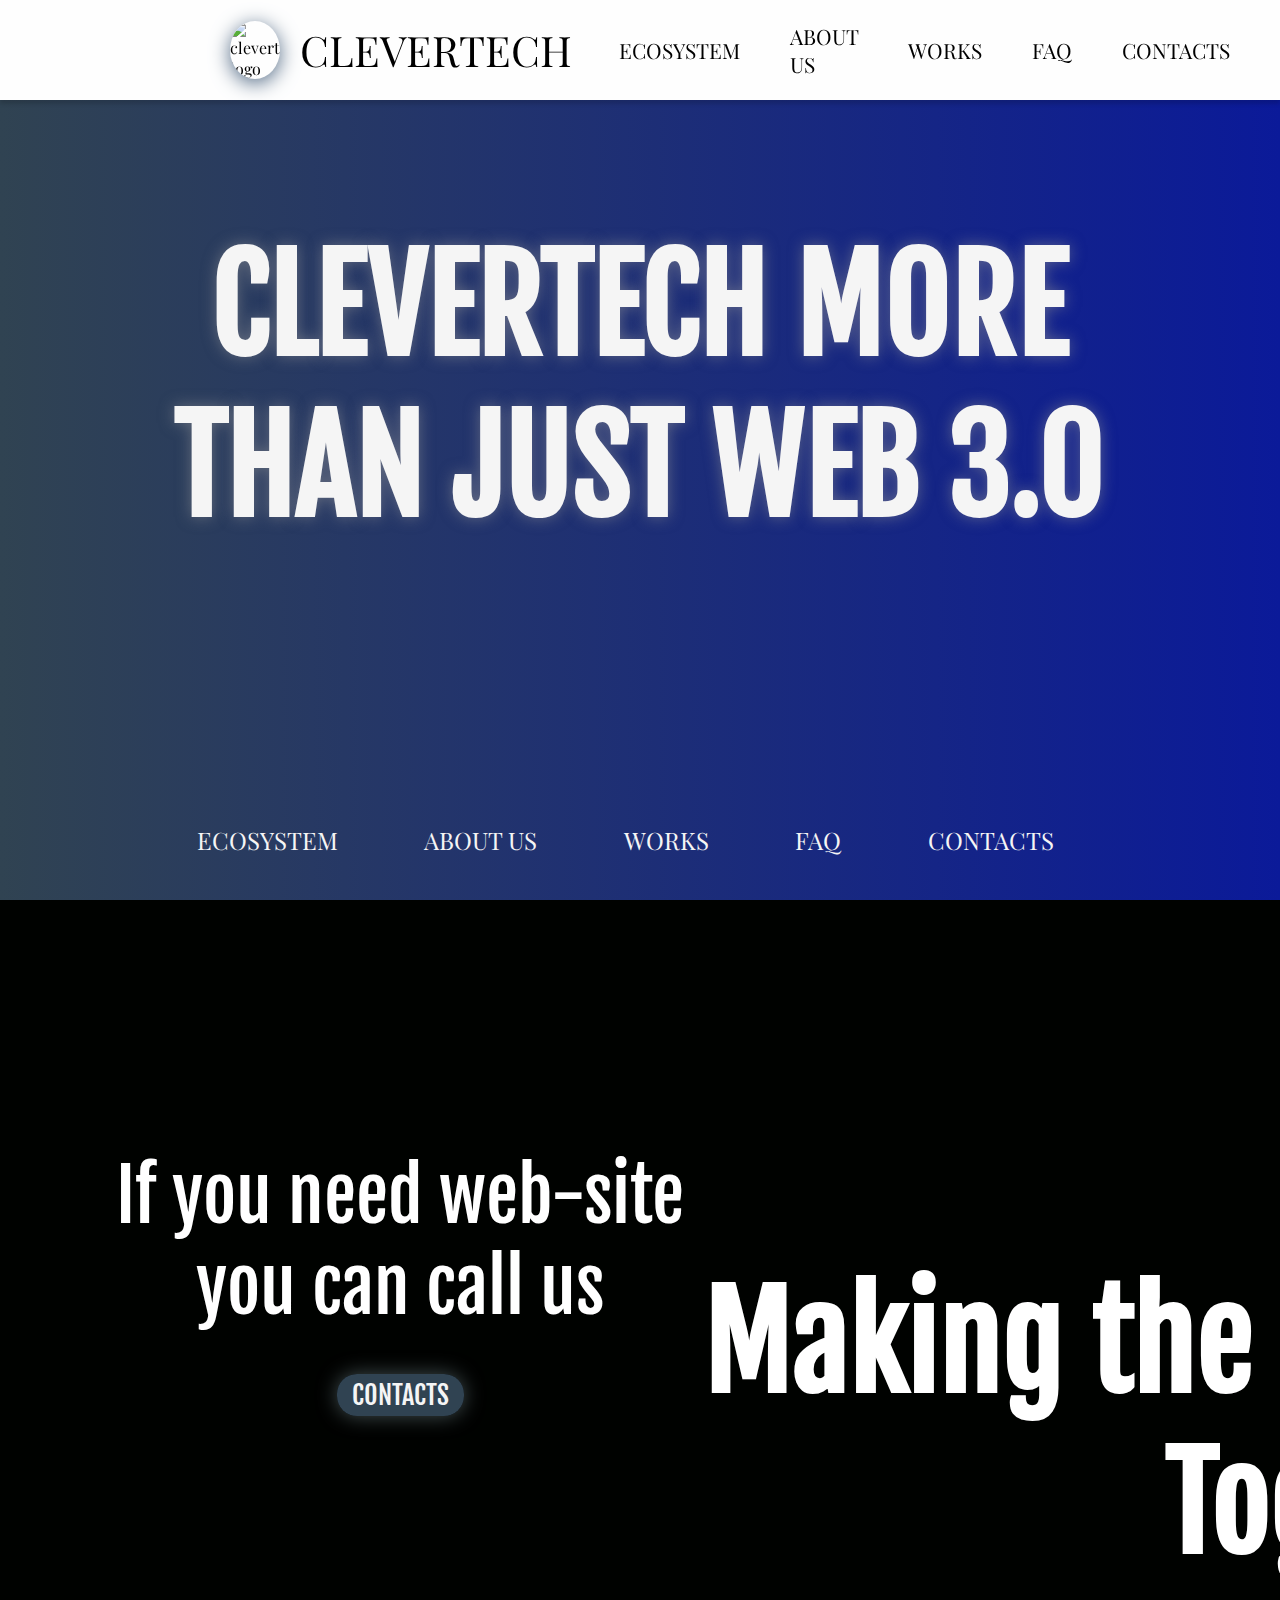
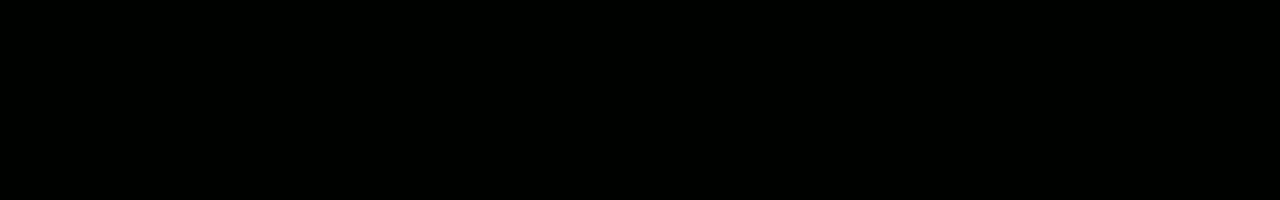
==== index.html @ e0c67b6b "Update index.html" ====
<!DOCTYPE html>
<html lang="en">
<head>
    <meta charset="UTF-8">
    <meta http-equiv="X-UA-Compatible" content="IE=edge">
    <meta name="viewport" content="width=device-width, initial-scale=1.0">
    <link rel="stylesheet" href="styles/styles.css">
    <link rel="stylesheet" href="styles/default-styles.css">
    <link rel="stylesheet" href="pagePilling/style/jquery.pagepiling.css">
    <link rel="preconnect" href="https://fonts.googleapis.com">
    <link rel="preconnect" href="https://fonts.gstatic.com" crossorigin>
    <link href="https://fonts.googleapis.com/css2?family=Playfair+Display&display=swap" rel="stylesheet">

    <link rel="preconnect" href="https://fonts.googleapis.com">
    <link rel="preconnect" href="https://fonts.gstatic.com" crossorigin>
    <link href="https://fonts.googleapis.com/css2?family=Fjalla+One&display=swap" rel="stylesheet">

    <!-- Favicon -->
    <link rel="apple-touch-icon" sizes="57x57" href="logo/favicon/apple-icon-57x57.png">
    <link rel="apple-touch-icon" sizes="60x60" href="logo/favicon/apple-icon-60x60.png">
    <link rel="apple-touch-icon" sizes="72x72" href="logo/favicon/apple-icon-72x72.png">
    <link rel="apple-touch-icon" sizes="76x76" href="logo/favicon/apple-icon-76x76.png">
    <link rel="apple-touch-icon" sizes="114x114" href="logo/favicon/apple-icon-114x114.png">
    <link rel="apple-touch-icon" sizes="120x120" href="logo/favicon/apple-icon-120x120.png">
    <link rel="apple-touch-icon" sizes="144x144" href="logo/favicon/apple-icon-144x144.png">
    <link rel="apple-touch-icon" sizes="152x152" href="logo/favicon/apple-icon-152x152.png">
    <link rel="apple-touch-icon" sizes="180x180" href="logo/favicon/apple-icon-180x180.png">
    <link rel="icon" type="image/png" sizes="192x192" href="logo/favicon/android-icon-192x192.png">
    <link rel="icon" type="image/png" sizes="32x32" href="logo/favicon/favicon-32x32.png">
    <link rel="icon" type="image/png" sizes="96x96" href="logo/favicon/favicon-96x96.png">
    <link rel="icon" type="image/png" sizes="16x16" href="logo/favicon/favicon-16x16.png">
    <link rel="manifest" href="logo/favicon/manifest.json">
    <meta name="msapplication-TileColor" content="#ffffff">
    <meta name="msapplication-TileImage" content="logo/favicon/ms-icon-144x144.png">
    <meta name="theme-color" content="#ffffff">
    <title>CleverTech</title>
</head>
<body>
    <!-- Header -->
    <header>
        <div class="header_content_1">
            <a class="header_logo_link" href="#">
                <img src="logo/CleverTech-Logotip.png" alt="clevertech logo" class="clevertech_logo" width="50px">
                <p class="logo_name">clevertech</p>
            </a>
        </div>
        <div class="header_content_2">
            <nav>
                <a class="header_links" href="#">ecosystem</a>
                <a class="header_links" href="aboutUs/index.html">about us</a>
                <a class="header_links" href="works/index.html">works</a>
                <a class="header_links" href="faq/index.html">faq</a>
                <a class="header_links" href="contacts/index.html">contacts</a>
            </nav>
        </div>
    </header>

    <!-- Main-Content -->

    <div id="pagepiling">
        <div class="section sec1">
            <div class="main_text_block">
                <h1 class="header_text">CLEVERTECH MORE THAN JUST WEB 3.0</h1>
            </div>
        </div>
        <div class="section sec2">
            <section >
                <div class="container">
                    <div class="container_block_first">
                        <p class="container_paragraph">If you need web-site you can call us</p>
                        <a class="container_contact_link" href="contacts/index.html">Contacts</a>
                    </div>
                    <div></div>
                    <div></div>
                    <div class="container_block_fourth">
                        <h3 class="container_header">Making the Future Together</h3>
                    </div>
                </div>
                <div class="star star1"></div>
                <div class="star star2"></div>
                <div class="star star3"></div>
                <div class="star star4"></div>
                <div class="star star5"></div>
                <div class="star star6"></div>
                <div class="star star7"></div>
                <div class="star star8"></div>
            </section>
        </div>
    </div>

    <!-- Footer -->
    <footer>
        <a class="footer_links" href="#">ecosystem</a>
        <a class="footer_links" href="aboutUs/index.html">about us</a>
        <a class="footer_links" href="works/index.html">works</a>
        <a class="footer_links" href="faq/index.html">faq</a>
        <a class="footer_links" href="contacts/index.html">contacts</a>
    </footer>

    
    <script src="https://code.jquery.com/jquery-3.6.0.js"integrity="sha256-H+K7U5CnXl1h5ywQfKtSj8PCmoN9aaq30gDh27Xc0jk=" crossorigin="anonymous"></script>
    <script src="pagePilling/scripts/jquery.pagepiling.js"></script>
    <script type="text/javascript" src="scripts/script.js"></script>
</body>
</html>
---- styles/styles.css ----
:root{
    --white-bg: #fefefe;
    --black-text-header: #000;
    --black-text-header-hover: #303030;
    --white-text: #F5F5F5;
}

/*Main content*/
.main_text_block{
    height: 450px;
    width: 1100px;
    margin: auto;
    text-align: center;
}
.header_text{
    font-size: 128px;
    color: var(--white-text);
    /*text-shadow: 0px 0px 15px rgba(77, 77, 77, 0.8); version-1*/
    text-shadow: 0px 0px 15px rgb(149 149 149 / 55%); /* version-2 */
}
#pp-nav li .active span, .pp-slidesNav .active span{
    background: #fff!important;
}
.sec2{
    background-image: url(../images/starry-sky-ct.jpg);
}
/*Section 2 stars */
section{
    position: relative;
    width: 100%;
    height: 100vh;
    overflow: hidden;
    background:#000200;
    display: flex;
    justify-content: center;
    align-items: center;
}
section h2{
    color: transparent;
    font-weight: 900;
    font-size: 10em;
    -webkit-text-stroke: 2px #fff;
    text-transform: uppercase;
    text-align: center;
}
.container{
    height: 100%;
    width: 100%;
    display: grid;
    grid-template-columns: 1fr 1fr;
    grid-template-rows: 1fr 1fr;
    color: #fff;
    justify-items: center;
    align-items: center;
}
.container_block_first{
    text-align: center;
    width: 600px;
    margin-left: 100px;
    margin-top: 250px;
    font-size: 72px;
}
.container_paragraph{
    padding: 0;
    margin: 0;
}
.container_contact_link{
    color: var(--white-text);
    text-decoration: none;
    text-transform: uppercase;
    font-size: 26px;
    background: #304352;
    border-radius: 20px;
    padding: 5px 15px;
    box-shadow: 0 0 20px #434f51;
    transition: .5s all;
    border: 0px solid var(--white-text) ;    
}
.container_contact_link:hover{
    background: #1F2D38;
    box-shadow: 0 0 30px #406684;
    color: #fefefe;
    border: 1px solid var(--white-text);
}
.container_block_fourth{text-align: center;}
.container_header{
    font-size: 128px;
    width: 900px;
    text-align: right;
    margin-top: -350px;
    margin-right: 100px;
}

section .star{
    position: absolute;
    top: 0;
    left: 0;
    width: 100%;
    height: 100%;
    pointer-events: none;
    animation: animate 8s ease-in-out infinite,
               backgroundmove 16s linear infinite;
}
section .star .star1{
    animation-delay: 0s;
    background: url(../images/stars/star1.png);
}
section .star.star2{
    animation-delay: -1s;
    background: url(../images/stars/star2.png);
}
section .star.star3{
    animation-delay: -2s;
    background: url(../images/stars/star3.png);
}
section .star.star4{
    animation-delay: -3s;
    background: url(../images/stars/star4.png);
}
section .star.star5{
    animation-delay: -4s;
    background: url(../images/stars/star5.png);
}
section .star.star6{
    animation-delay: -5s;
    background: url(../images/stars/star6.png);
}
section .star.star7{
    animation-delay: -6s;
    background: url(../images/stars/star7.png);
}
section .star.star8{
    animation-delay: -7s;
    background: url(../images/stars/star8.png);
}

@keyframes animate{
    0%,20%,40%,60%,80%,100%{
        opacity: 0;
    }

    10%,30%,50%,70%,90%{
        opacity: 1;
    }
}
@keyframes backgroundmove{
    0%{
        transform: scale(1);
    }
    100%{
        transform: scale(2);
    }
}
---- styles/default-styles.css ----
html{
    scroll-behavior: smooth;
}
h1,h2,h3,h4,h5,h6{
    margin: 0;
    padding: 0;
}
body{
    margin: 0;
    padding: 0;
    font-family: 'Fjalla One', sans-serif;
}
:root{
    --white-bg: #fefefe;
    --black-text-header: #000;
    --black-text-header-hover: #303030;
    --white-text: #F5F5F5;
}
::selection{
    background: #526A85;
    color: var(--white-text);
}

/*Header*/
header{
    top: 0;
    position: fixed;
    width: 100%;
    height: 100px;
    background-color: var(--white-bg);
    box-shadow: 0 4px 4px #00000025;
    display: grid;
    grid-template-columns: 1fr 1fr;
    font-family: 'Playfair Display', serif;
    z-index: 1000;
    align-items: center;
}
.clevertech_logo{
    box-shadow:0 4px 20px #526A85;
    border-radius: 50%;
    transition: .5s all;
}
.clevertech_logo:hover{
    box-shadow:0 4px 40px #4655A2;
}
.header_logo_link{
    height: 53px;
    display: flex;
    align-items: center;
    margin-left: 230px;
    text-decoration: none;
    color: var(--black-text-header);
    transition: .5s all;
    width: 35.4%;
}
.header_logo_link:hover{
    color: var(--black-text-header-hover);
}
.logo_name{
    margin-left: 20px;
    font-size: 42px;
    text-transform: uppercase;
}
nav{
    display: flex;
    align-items: center;
    height: 100px;
    font-size: 21px;
}
.header_links{
    color: var(--black-text-header);
    text-decoration: none;
    margin-right: 50px;
    text-transform: uppercase;
    position: relative;
    transition: .1s linear;
}
.header_links:hover{
    color: var(--black-text-header-hover);
}
.header_links::after{
    content: "";
    display: block;
    width: 100%;
    height: 3px;
    opacity: 0;
    background: var(--black-text-header-hover);
    position: absolute;
    border-radius: 20px;
    top: 100%;
    left: 0;
    z-index: 1;
    transition: opacity .1s linear;
}
.header_links:hover::after{
    opacity: 1;
}

/*Main page*/
.sec1{ 
    background: linear-gradient(90deg, #304352, #0B1A99, #4286F4);
    background-size: 200% 200%;
    animation: animatedBG 20s linear infinite;
    display: flex;
    height: 100vh;
    width: 100%;
}
/*.main_text_block{
    height: 450px;
    width: 1100px;
    margin: auto;
    text-align: center;
}*/
/*.header_text{
    font-size: 128px;
    color: var(--white-text);
    text-shadow: 0px 0px 15px rgba(77, 77, 77, 0.8); version-1
    text-shadow: 0px 0px 15px rgb(149 149 149 / 55%); version-2 
}
*/

/*Something animations*/

@keyframes animatedBG {
    0%{
        background-position: 0 50%;
    }
    50%{
        background-position: 100% 50%;
    }
    100%{
        background-position: 0 50%;
    }
}


/*Footer*/

footer{
    width: 1000px;
    height: 60px;
    margin: auto;
    position: absolute;
    bottom: 0;
    left: 50%;
    transform: translate(-50%, -50%);
    display: flex;
    align-items: center;
    justify-content: space-evenly;
    z-index: 100;
    font-family: 'Playfair Display', serif;
}
.footer_links{
    font-size: 24px;
    text-decoration: none;
    text-transform: uppercase;
    margin-right: 30px;
    color: var(--white-text);
}
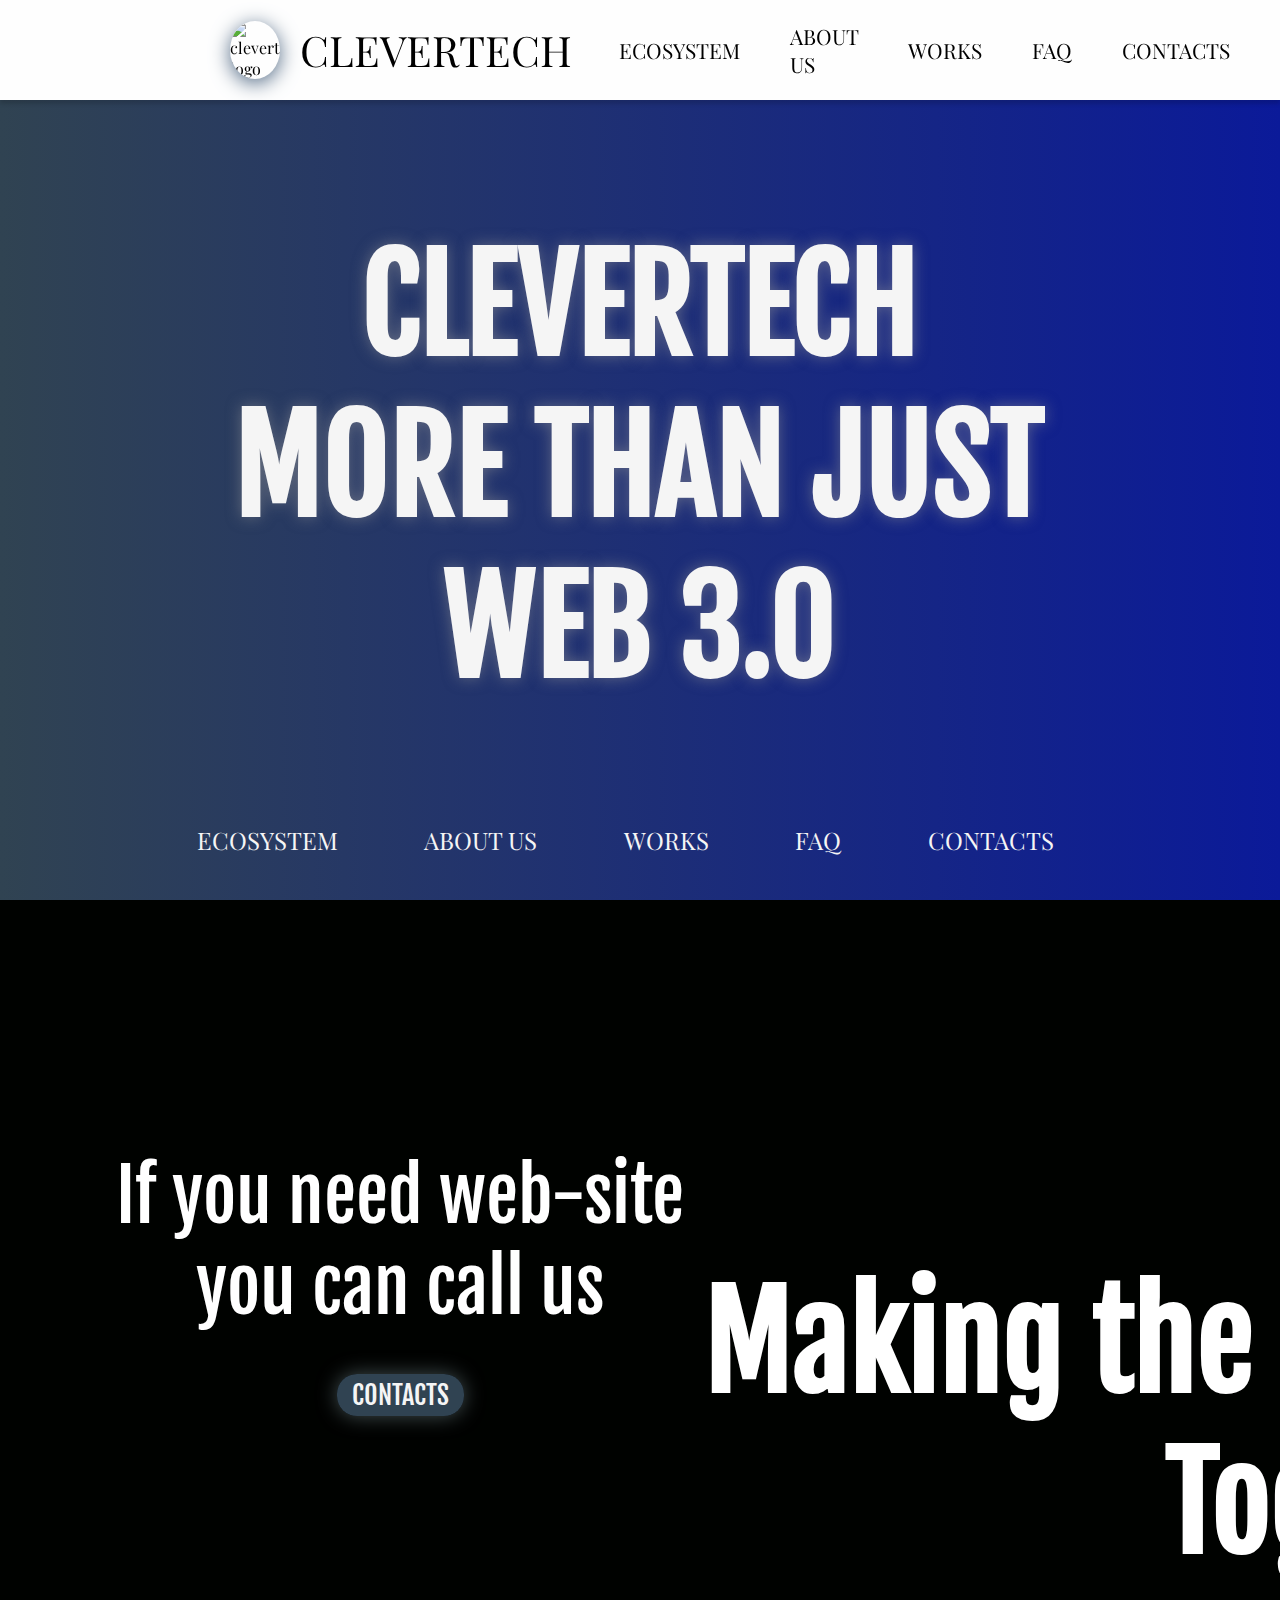
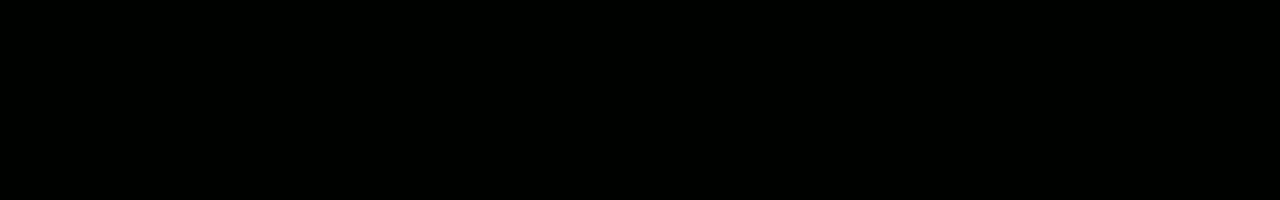
==== commit 2886d4b3: "Update index.html" ====
--- a/index.html
+++ b/index.html
@@ -6,6 +6,8 @@
     <meta name="viewport" content="width=device-width, initial-scale=1.0">
     <link rel="stylesheet" href="styles/styles.css">
     <link rel="stylesheet" href="styles/default-styles.css">
+    <link rel="stylesheet" href="styles/adaptive-default.css">
+
     <link rel="stylesheet" href="pagePilling/style/jquery.pagepiling.css">
     <link rel="preconnect" href="https://fonts.googleapis.com">
     <link rel="preconnect" href="https://fonts.gstatic.com" crossorigin>
@@ -52,6 +54,15 @@
                 <a class="header_links" href="faq/index.html">faq</a>
                 <a class="header_links" href="contacts/index.html">contacts</a>
             </nav>
+            <img class="menu hide" src="images/menu.png" alt="menu">
+            <div class="block_links hide">
+                <a class="header_links" href="#">ecosystem</a>
+                <a class="header_links" href="aboutUs/index.html">about us</a>
+                <a class="header_links" href="works/index.html">works</a>
+                <a class="header_links" href="faq/index.html">faq</a>
+                <a class="header_links" href="contacts/index.html">contacts</a>
+                <img class="image_back" src="images/x.png" alt="back">
+            </div>
         </div>
     </header>
 
--- a/styles/styles.css
+++ b/styles/styles.css
@@ -8,7 +8,7 @@
 /*Main content*/
 .main_text_block{
     height: 450px;
-    width: 1100px;
+    width: 850px;
     margin: auto;
     text-align: center;
 }
@@ -23,6 +23,9 @@
 }
 .sec2{
     background-image: url(../images/starry-sky-ct.jpg);
+}
+.hide{
+    display: none;
 }
 /*Section 2 stars */
 section{
--- a/styles/adaptive-default.css
+++ b/styles/adaptive-default.css
@@ -0,0 +1,98 @@
+/* Extra Small Devices, Phones */
+
+@media only screen and (max-width: 450px) {
+
+    header{
+        width: 100%;
+    }
+    .header_logo_link{
+        margin-left: 30px;
+    }
+    .clevertech_logo{
+        width: 35px;
+    }
+    .logo_name{
+        margin-left: 10px;
+        font-size: 26px;
+    }
+    nav{
+        display: none;
+    }
+
+    .hide{
+        display: none!important;
+    }
+
+    .menu{
+        width: 30px;
+        float: right;
+        margin-right: 50px;
+    }
+    .block_links{
+        background-color: #e1e1e1;
+        width: 100vw;
+        height: 100vh;
+        position: fixed;
+        top: 0;
+        z-index: 100;
+        text-align: center;
+        left: 0;
+        display: flex;
+        justify-content: center;
+        align-items: center;
+        flex-direction: column;
+    }
+
+
+    .header_links{
+        font-size: 54px;
+        margin-right: 0;
+    }
+    .image_back{
+        width: 30px;
+        margin-top: 20px;
+    }
+
+
+
+    
+
+    .main_text_block{
+        width: 400px;
+    }
+    .header_text{
+        font-size: 81px;
+    }
+
+    .sec2{
+        width: 420px!important;
+    }
+    .container_block_first{
+        text-align: center;
+        width: 300px;
+        margin-left: 0px;
+        margin-top: 50px;
+        font-size: 48px;
+    }
+    .container_block_fourth{
+        text-align: center;
+        grid-column: 1/3;
+        grid-row: 2;
+    }
+    .container_header{
+        font-size: 64px;
+        width: 315px;
+        text-align: right;
+        margin-top: -110px;
+        margin-right: 0;
+    }
+
+    footer{
+        width: 390px;
+    }
+
+    .footer_links{
+        font-size: 16px;
+        margin:auto;
+    }
+}
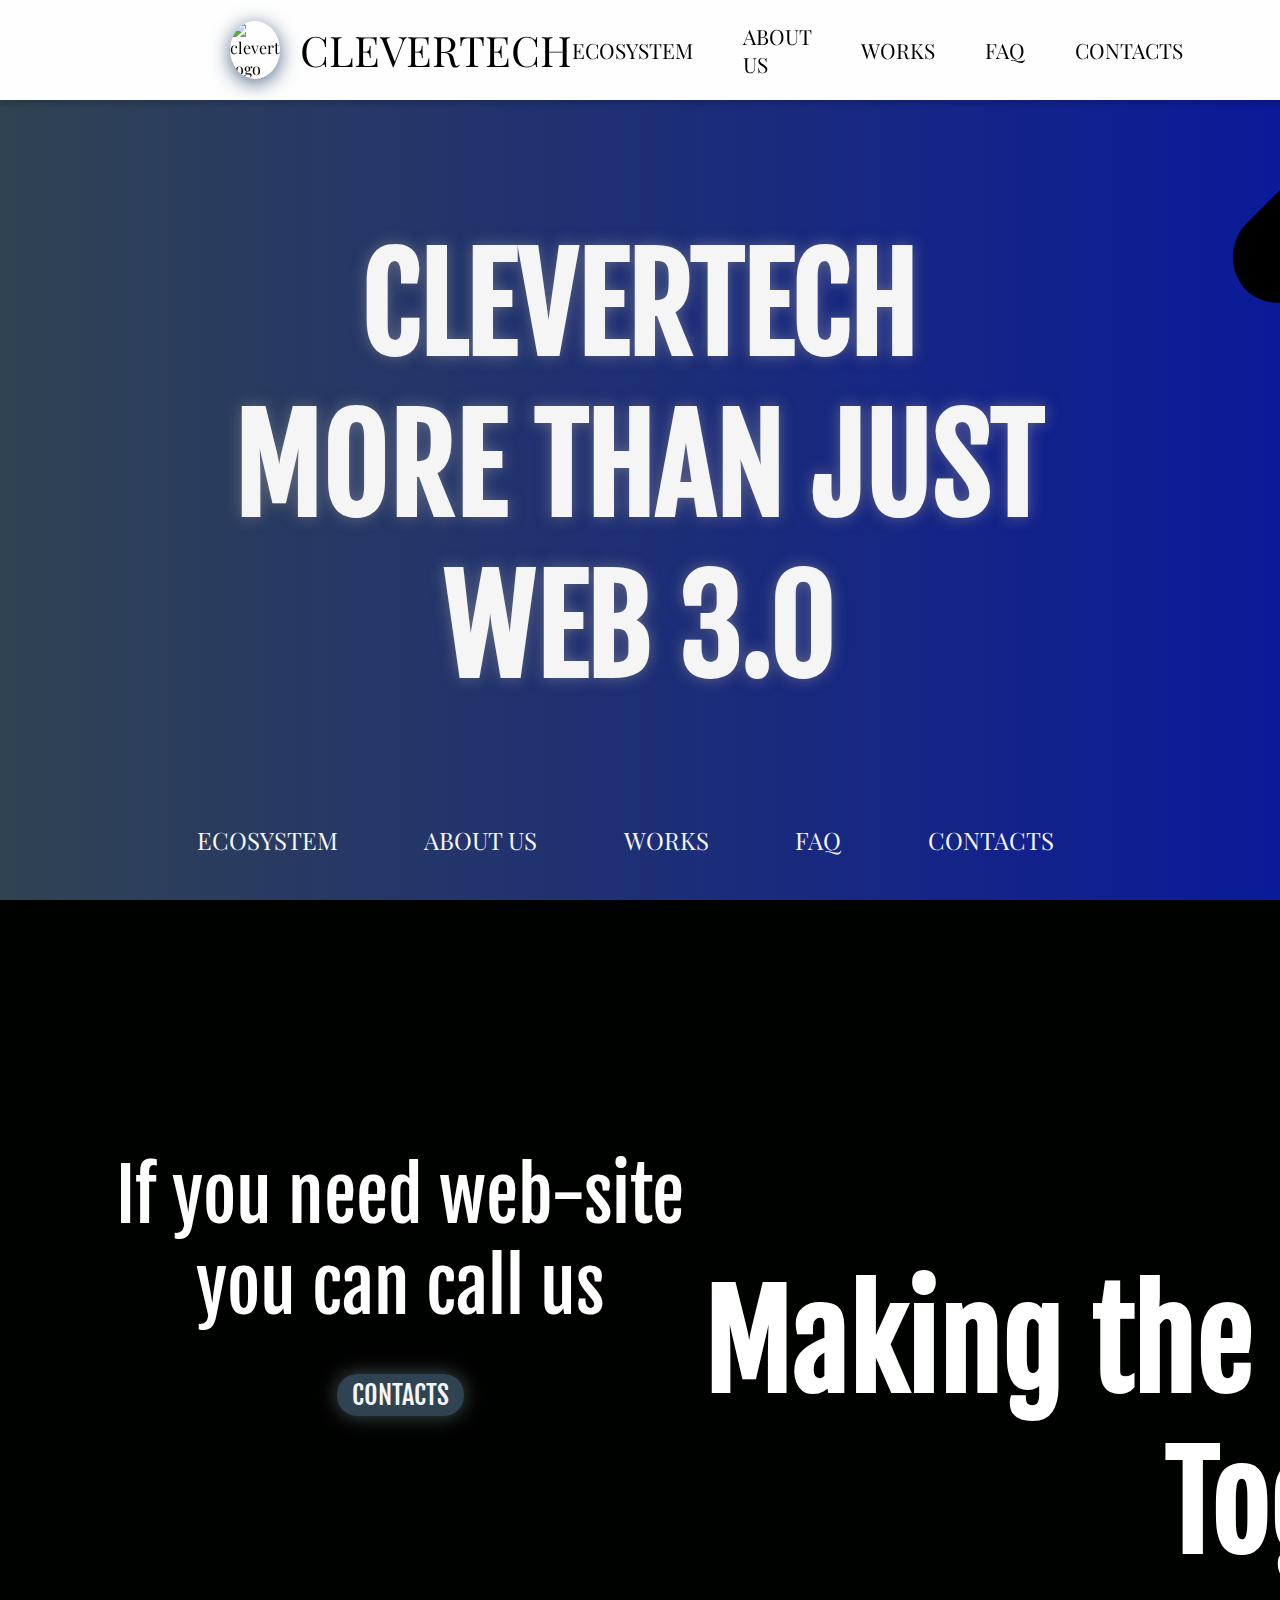
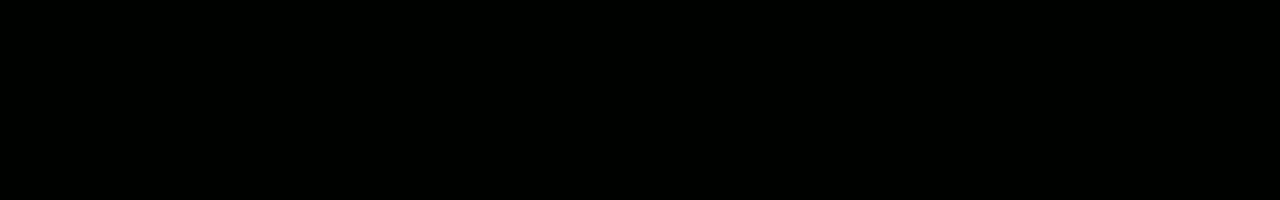
==== commit a00fec00: "Update index.html" ====
--- a/index.html
+++ b/index.html
@@ -53,16 +53,9 @@
                 <a class="header_links" href="works/index.html">works</a>
                 <a class="header_links" href="faq/index.html">faq</a>
                 <a class="header_links" href="contacts/index.html">contacts</a>
+                <img class="image_back" src="images/x.png" alt="back">
             </nav>
             <img class="menu hide" src="images/menu.png" alt="menu">
-            <div class="block_links hide">
-                <a class="header_links" href="#">ecosystem</a>
-                <a class="header_links" href="aboutUs/index.html">about us</a>
-                <a class="header_links" href="works/index.html">works</a>
-                <a class="header_links" href="faq/index.html">faq</a>
-                <a class="header_links" href="contacts/index.html">contacts</a>
-                <img class="image_back" src="images/x.png" alt="back">
-            </div>
         </div>
     </header>
 
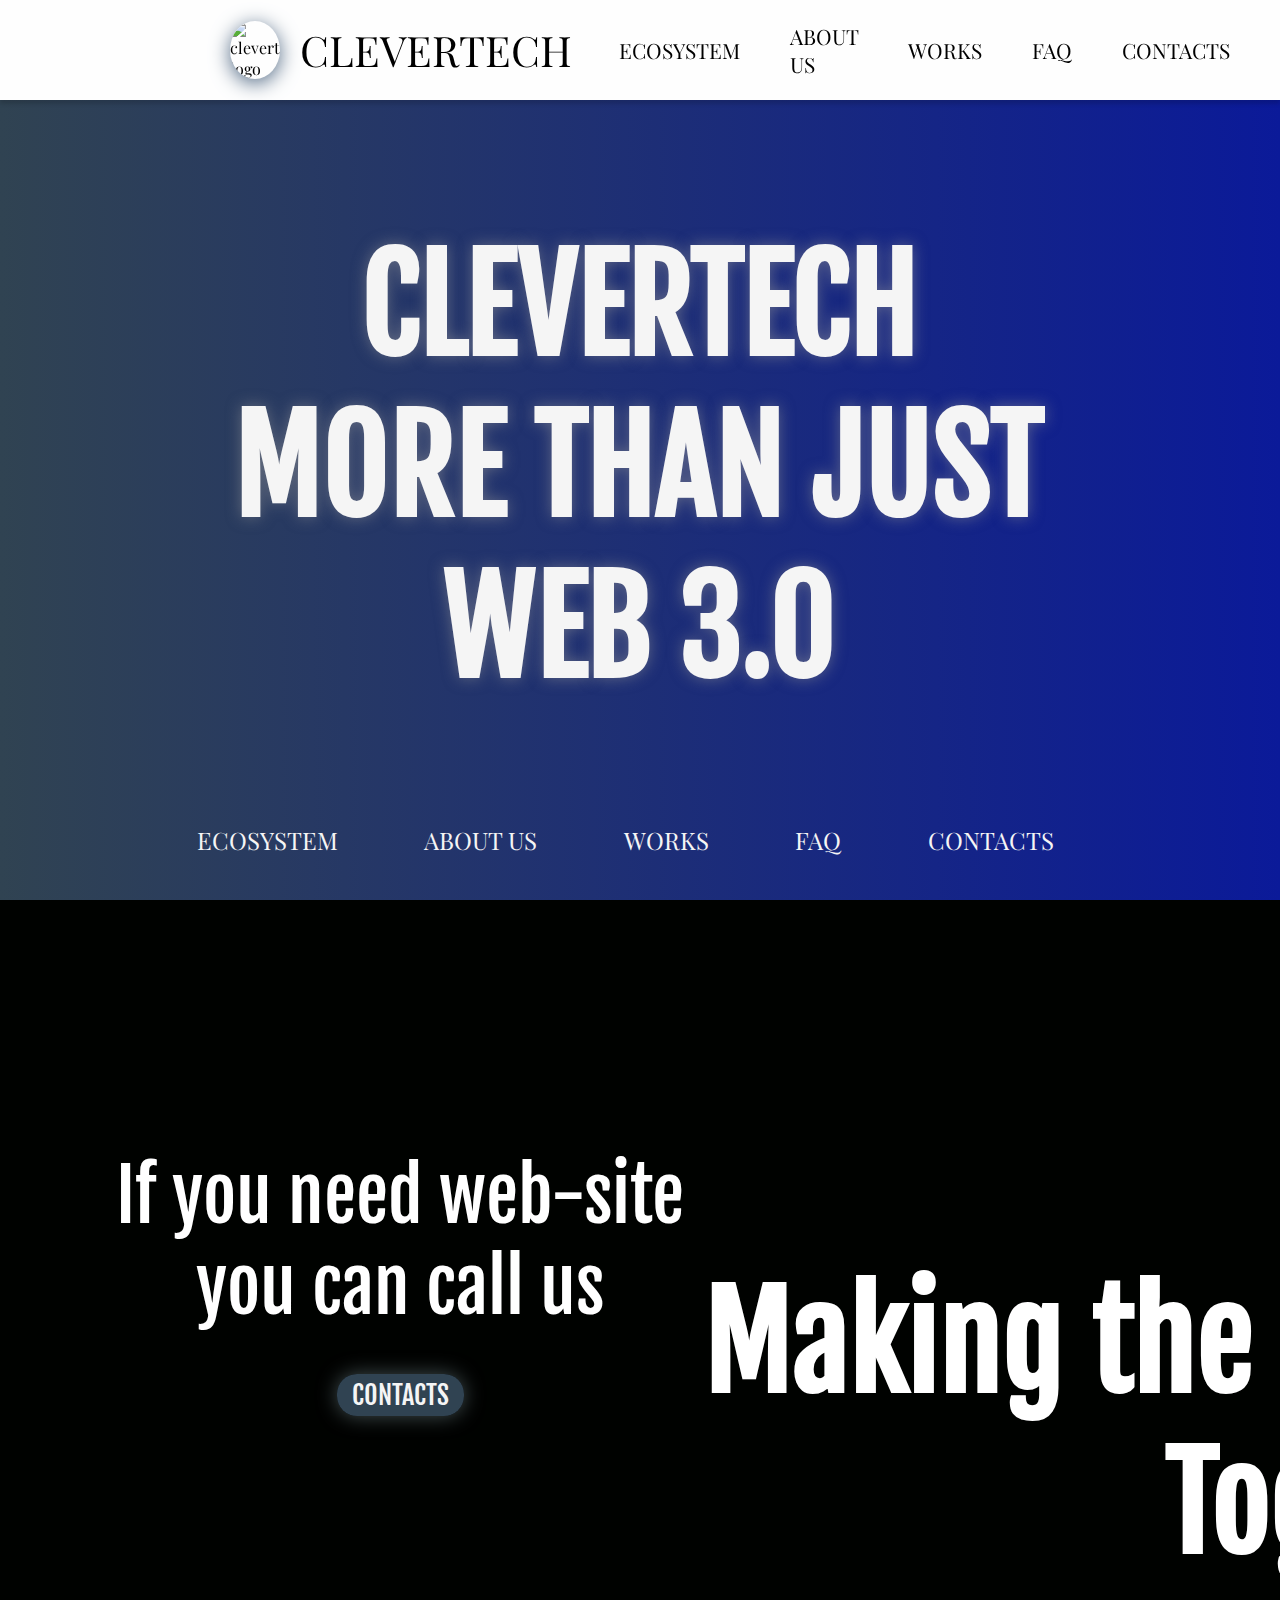
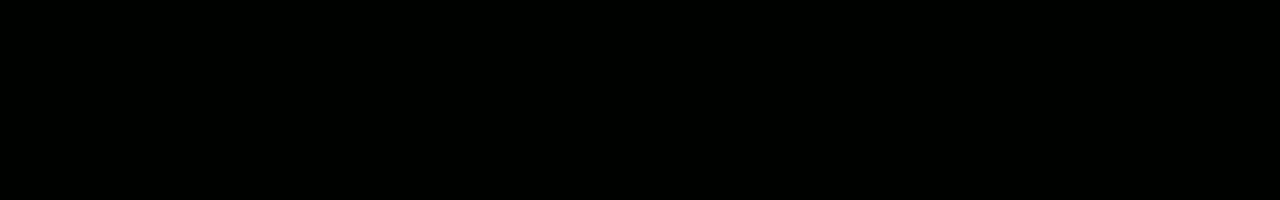
==== commit 22bc1439: "Update index.html" ====
--- a/index.html
+++ b/index.html
@@ -47,18 +47,21 @@
             </a>
         </div>
         <div class="header_content_2">
-            <nav>
+            <nav class="navig">
                 <a class="header_links" href="#">ecosystem</a>
                 <a class="header_links" href="aboutUs/index.html">about us</a>
                 <a class="header_links" href="works/index.html">works</a>
                 <a class="header_links" href="faq/index.html">faq</a>
                 <a class="header_links" href="contacts/index.html">contacts</a>
-                <img class="image_back" src="images/x.png" alt="back">
+                <img class="image_back hide" src="images/x.png" alt="back">
             </nav>
             <img class="menu hide" src="images/menu.png" alt="menu">
         </div>
     </header>
 
+    <div class="mask">
+        <div class="loader"></div>
+    </div>
     <!-- Main-Content -->
 
     <div id="pagepiling">
--- a/styles/adaptive-default.css
+++ b/styles/adaptive-default.css
@@ -1,7 +1,7 @@
 /* Extra Small Devices, Phones */
 
 @media only screen and (max-width: 450px) {
-
+    /* header */
     header{
         width: 100%;
     }
@@ -28,7 +28,7 @@
         float: right;
         margin-right: 50px;
     }
-    .block_links{
+    .navig{
         background-color: #e1e1e1;
         width: 100vw;
         height: 100vh;
@@ -72,7 +72,10 @@
         width: 300px;
         margin-left: 0px;
         margin-top: 50px;
-        font-size: 48px;
+        font-size: 38px;
+    }
+    .container_contact_link {
+        font-size: 21px;
     }
     .container_block_fourth{
         text-align: center;
@@ -80,10 +83,10 @@
         grid-row: 2;
     }
     .container_header{
-        font-size: 64px;
-        width: 315px;
+        font-size: 54px;
+        width: 340px;
         text-align: right;
-        margin-top: -110px;
+        margin-top: -135px;
         margin-right: 0;
     }
 
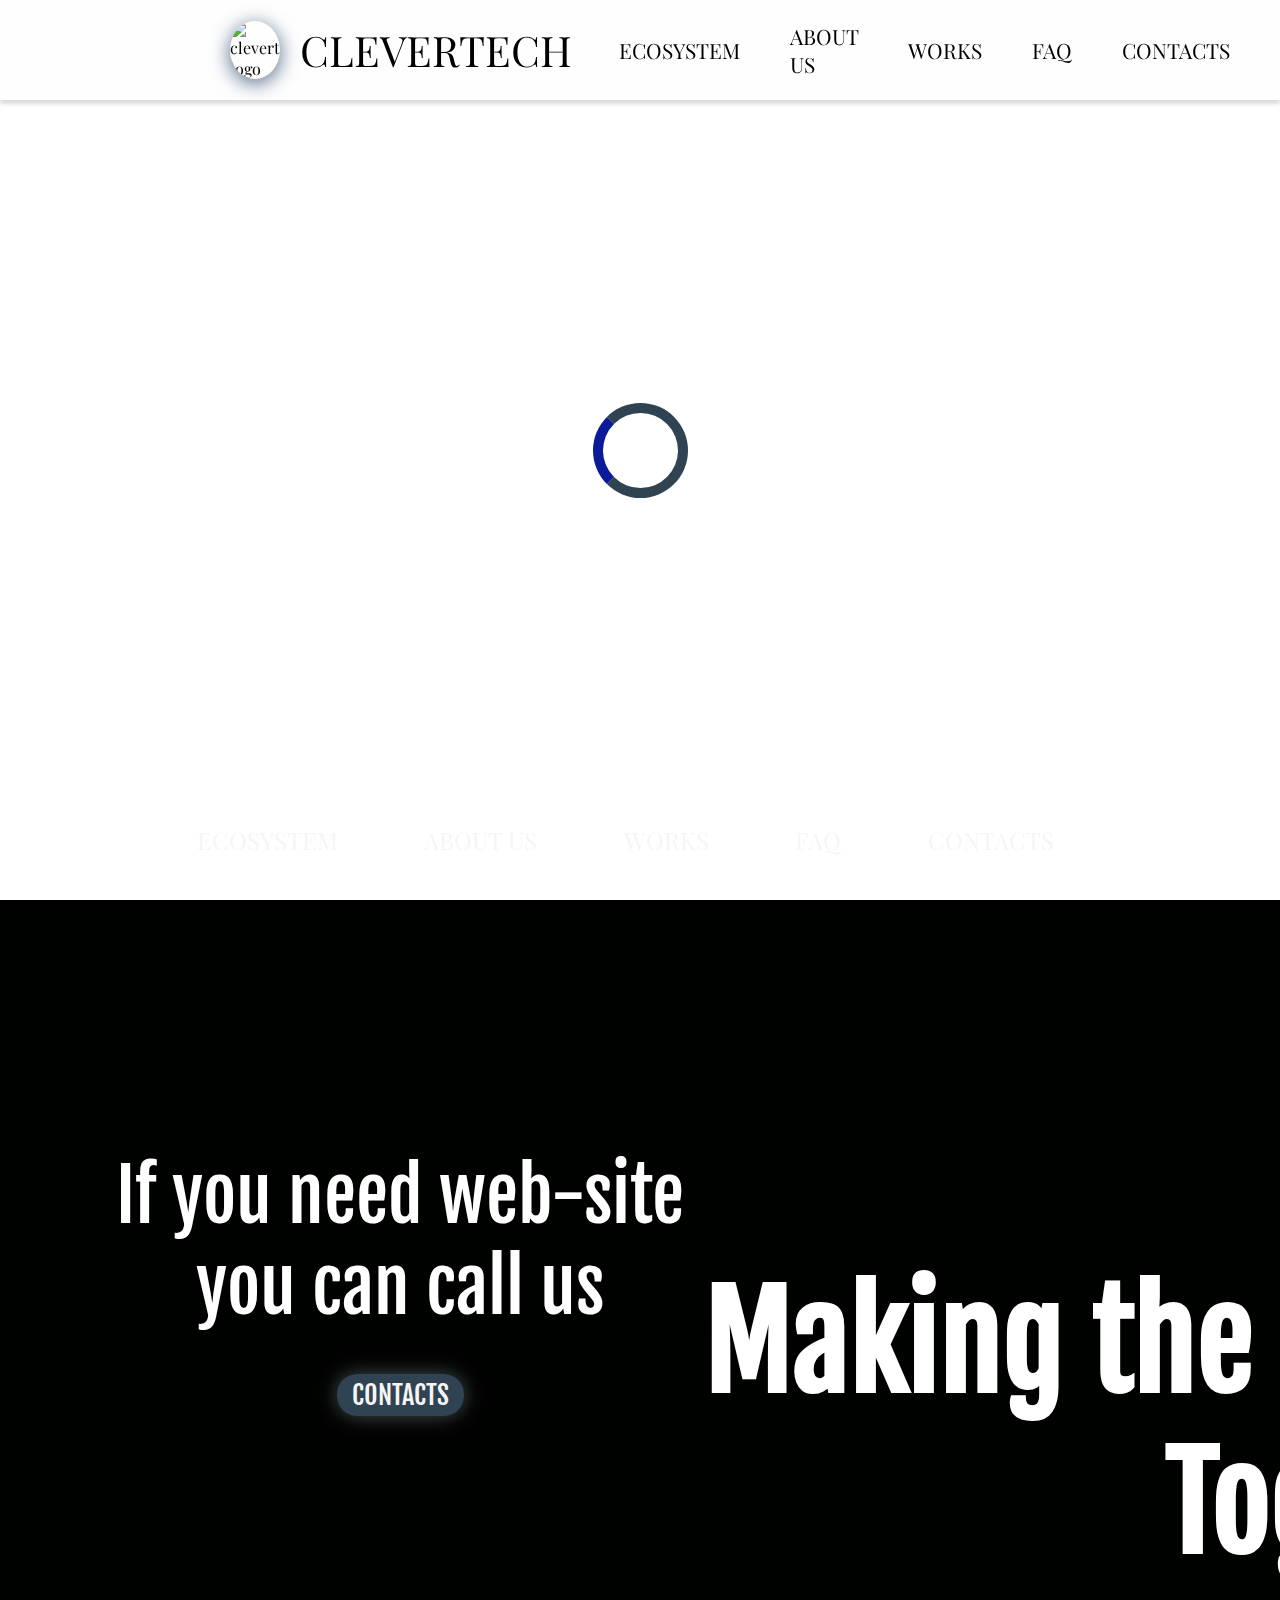
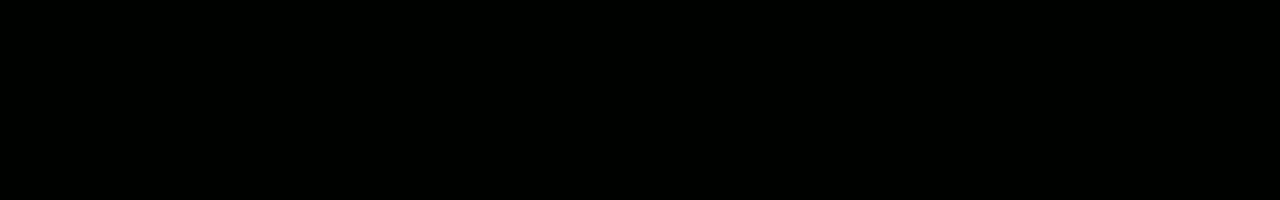
==== commit e59ec61d: "Update index.html" ====
--- a/index.html
+++ b/index.html
@@ -48,7 +48,7 @@
         </div>
         <div class="header_content_2">
             <nav class="navig">
-                <a class="header_links" href="#">ecosystem</a>
+                <a class="header_links" href="ecosystem/index.html">ecosystem</a>
                 <a class="header_links" href="aboutUs/index.html">about us</a>
                 <a class="header_links" href="works/index.html">works</a>
                 <a class="header_links" href="faq/index.html">faq</a>
@@ -97,7 +97,7 @@
 
     <!-- Footer -->
     <footer>
-        <a class="footer_links" href="#">ecosystem</a>
+        <a class="footer_links" href="ecosystem/index.html">ecosystem</a>
         <a class="footer_links" href="aboutUs/index.html">about us</a>
         <a class="footer_links" href="works/index.html">works</a>
         <a class="footer_links" href="faq/index.html">faq</a>
@@ -108,5 +108,7 @@
     <script src="https://code.jquery.com/jquery-3.6.0.js"integrity="sha256-H+K7U5CnXl1h5ywQfKtSj8PCmoN9aaq30gDh27Xc0jk=" crossorigin="anonymous"></script>
     <script src="pagePilling/scripts/jquery.pagepiling.js"></script>
     <script type="text/javascript" src="scripts/script.js"></script>
+    <script type="text/javascript" src="scripts/adaptive-js.js"></script>
+    <script type="text/javascript" src="scripts/preloader.js"></script>
 </body>
 </html>
--- a/styles/default-styles.css
+++ b/styles/default-styles.css
@@ -96,6 +96,45 @@
     opacity: 1;
 }
 
+
+/* pre-loader */
+.mask{
+	width: 100%;
+	height: 100%;
+	background-color: #fff;
+	position: fixed;
+	top: 0;
+	z-index: 100;
+	transition: 0.6s;
+	display: flex;
+	justify-content: center;
+	align-items: center;
+}
+.loader{
+	width: 75px;
+	height: 75px;
+	border: 10px solid #304352;
+	border-radius: 50%;
+	border-left-color: #0B1A99;
+	animation: loader 1.3s linear infinite;
+}
+@keyframes loader{
+	100%{
+		transform: rotate(360deg);
+	}
+}
+.hide-loader{
+	opacity: 0;
+}
+
+.container-reg{
+	display: flex;
+    height: 82vh;
+    margin: 0 auto;
+    width: 70%;
+    justify-content: center;
+}
+
 /*Main page*/
 .sec1{ 
     background: linear-gradient(90deg, #304352, #0B1A99, #4286F4);
--- a/styles/adaptive-default.css
+++ b/styles/adaptive-default.css
@@ -58,14 +58,14 @@
     
 
     .main_text_block{
-        width: 400px;
+        width: 370px;
     }
     .header_text{
-        font-size: 81px;
+        font-size: 76px;
     }
 
     .sec2{
-        width: 420px!important;
+        width: 100%!important;
     }
     .container_block_first{
         text-align: center;
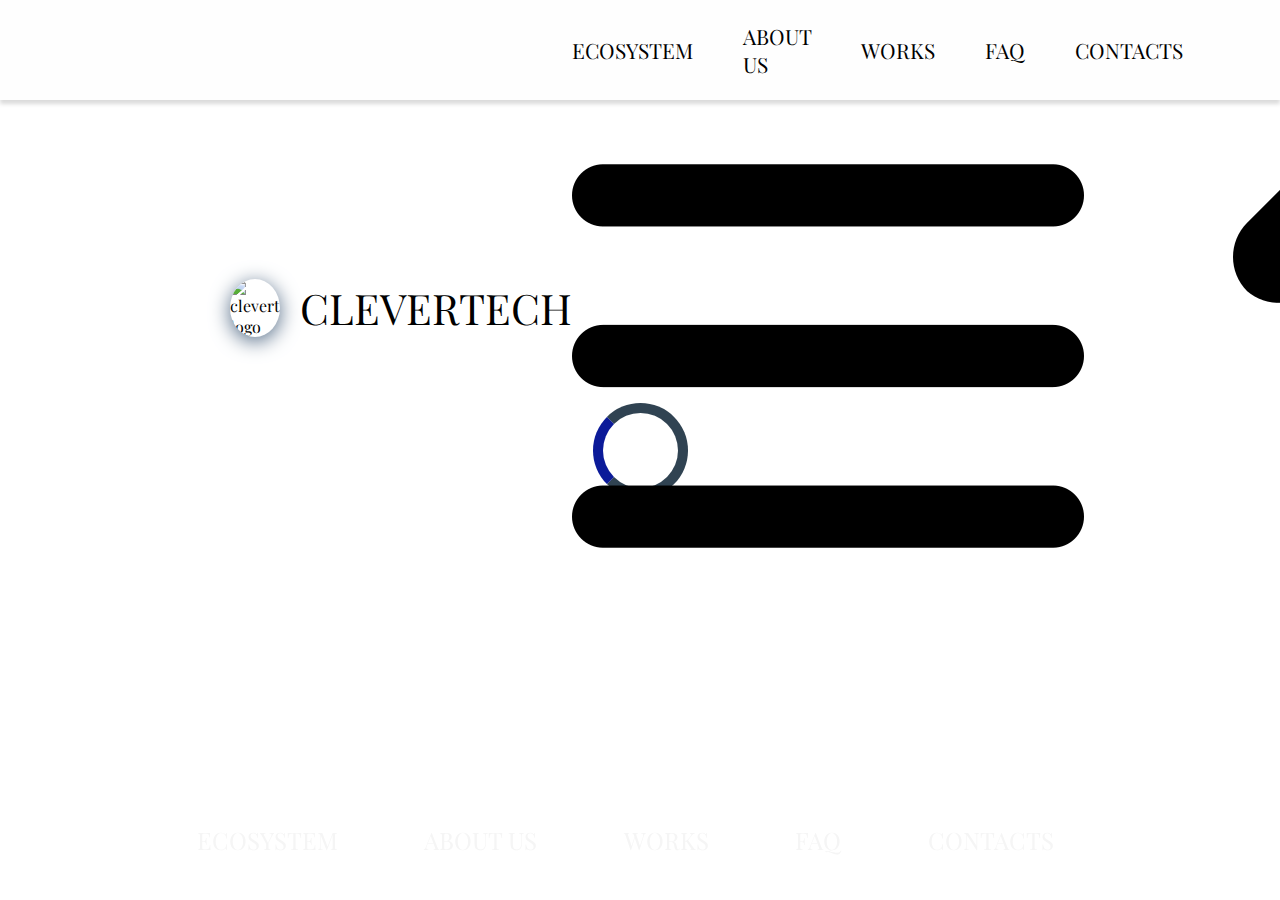
==== commit 70dcc1df: "Add files via upload" ====
--- a/index.html
+++ b/index.html
@@ -3,112 +3,96 @@
 <head>
     <meta charset="UTF-8">
     <meta http-equiv="X-UA-Compatible" content="IE=edge">
-    <meta name="viewport" content="width=device-width, initial-scale=1.0">
-    <link rel="stylesheet" href="styles/styles.css">
-    <link rel="stylesheet" href="styles/default-styles.css">
-    <link rel="stylesheet" href="styles/adaptive-default.css">
-
+    <meta name="viewport" content="width=device-width, initial-scale=1.0, maximum-scale=1.0, user-scalable=no">
+    <link rel="stylesheet" href="styles/style.css">
+    <link rel="stylesheet" href="../styles/default-styles.css">
+    <link rel="stylesheet" href="styles/adaptive-styles.css">
+    <link rel="stylesheet" href="../styles/adaptive-default.css">
     <link rel="stylesheet" href="pagePilling/style/jquery.pagepiling.css">
     <link rel="preconnect" href="https://fonts.googleapis.com">
     <link rel="preconnect" href="https://fonts.gstatic.com" crossorigin>
     <link href="https://fonts.googleapis.com/css2?family=Playfair+Display&display=swap" rel="stylesheet">
-
     <link rel="preconnect" href="https://fonts.googleapis.com">
     <link rel="preconnect" href="https://fonts.gstatic.com" crossorigin>
     <link href="https://fonts.googleapis.com/css2?family=Fjalla+One&display=swap" rel="stylesheet">
 
     <!-- Favicon -->
-    <link rel="apple-touch-icon" sizes="57x57" href="logo/favicon/apple-icon-57x57.png">
-    <link rel="apple-touch-icon" sizes="60x60" href="logo/favicon/apple-icon-60x60.png">
-    <link rel="apple-touch-icon" sizes="72x72" href="logo/favicon/apple-icon-72x72.png">
-    <link rel="apple-touch-icon" sizes="76x76" href="logo/favicon/apple-icon-76x76.png">
-    <link rel="apple-touch-icon" sizes="114x114" href="logo/favicon/apple-icon-114x114.png">
-    <link rel="apple-touch-icon" sizes="120x120" href="logo/favicon/apple-icon-120x120.png">
-    <link rel="apple-touch-icon" sizes="144x144" href="logo/favicon/apple-icon-144x144.png">
-    <link rel="apple-touch-icon" sizes="152x152" href="logo/favicon/apple-icon-152x152.png">
-    <link rel="apple-touch-icon" sizes="180x180" href="logo/favicon/apple-icon-180x180.png">
-    <link rel="icon" type="image/png" sizes="192x192" href="logo/favicon/android-icon-192x192.png">
-    <link rel="icon" type="image/png" sizes="32x32" href="logo/favicon/favicon-32x32.png">
-    <link rel="icon" type="image/png" sizes="96x96" href="logo/favicon/favicon-96x96.png">
-    <link rel="icon" type="image/png" sizes="16x16" href="logo/favicon/favicon-16x16.png">
+
+    <link rel="apple-touch-icon" sizes="57x57" href="../logo/favicon/apple-icon-57x57.png">
+    <link rel="apple-touch-icon" sizes="60x60" href="../logo/favicon/apple-icon-60x60.png">
+    <link rel="apple-touch-icon" sizes="72x72" href="../logo/favicon/apple-icon-72x72.png">
+    <link rel="apple-touch-icon" sizes="76x76" href="../logo/favicon/apple-icon-76x76.png">
+    <link rel="apple-touch-icon" sizes="114x114" href="../logo/favicon/apple-icon-114x114.png">
+    <link rel="apple-touch-icon" sizes="120x120" href="../logo/favicon/apple-icon-120x120.png">
+    <link rel="apple-touch-icon" sizes="144x144" href="../logo/favicon/apple-icon-144x144.png">
+    <link rel="apple-touch-icon" sizes="152x152" href="../logo/favicon/apple-icon-152x152.png">
+    <link rel="apple-touch-icon" sizes="180x180" href="../logo/favicon/apple-icon-180x180.png">
+    <link rel="icon" type="image/png" sizes="192x192"  href="../logo/favicon/android-icon-192x192.png">
+    <link rel="icon" type="image/png" sizes="32x32" href="../logo/favicon/favicon-32x32.png">
+    <link rel="icon" type="image/png" sizes="96x96" href="../logo/favicon/favicon-96x96.png">
+    <link rel="icon" type="image/png" sizes="16x16" href="../logo/favicon/favicon-16x16.png">
     <link rel="manifest" href="logo/favicon/manifest.json">
     <meta name="msapplication-TileColor" content="#ffffff">
-    <meta name="msapplication-TileImage" content="logo/favicon/ms-icon-144x144.png">
+    <meta name="msapplication-TileImage" content="../logo/favicon/ms-icon-144x144.png">
     <meta name="theme-color" content="#ffffff">
     <title>CleverTech</title>
 </head>
 <body>
+    
     <!-- Header -->
+
     <header>
         <div class="header_content_1">
-            <a class="header_logo_link" href="#">
-                <img src="logo/CleverTech-Logotip.png" alt="clevertech logo" class="clevertech_logo" width="50px">
+            <a class="header_logo_link" href="../index.html">
+                <img src="../logo/CleverTech-Logotip.png" alt="clevertech logo" class="clevertech_logo" width="50px">
                 <p class="logo_name">clevertech</p>
             </a>
         </div>
         <div class="header_content_2">
             <nav class="navig">
-                <a class="header_links" href="ecosystem/index.html">ecosystem</a>
-                <a class="header_links" href="aboutUs/index.html">about us</a>
-                <a class="header_links" href="works/index.html">works</a>
-                <a class="header_links" href="faq/index.html">faq</a>
-                <a class="header_links" href="contacts/index.html">contacts</a>
-                <img class="image_back hide" src="images/x.png" alt="back">
+                <a class="header_links" href="#">ecosystem</a>
+                <a class="header_links" href="../aboutUs/index.html">about us</a>
+                <a class="header_links" href="../works/index.html">works</a>
+                <a class="header_links" href="../faq/index.html">faq</a>
+                <a class="header_links" href="../contacts/index.html">contacts</a>
+                <img class="image_back hide" src="../images/x.png" alt="back">
             </nav>
-            <img class="menu hide" src="images/menu.png" alt="menu">
+            <img class="menu hide" src="../images/menu.png" alt="menu">
         </div>
     </header>
-
+ 
     <div class="mask">
         <div class="loader"></div>
     </div>
     <!-- Main-Content -->
 
-    <div id="pagepiling">
-        <div class="section sec1">
-            <div class="main_text_block">
-                <h1 class="header_text">CLEVERTECH MORE THAN JUST WEB 3.0</h1>
-            </div>
-        </div>
-        <div class="section sec2">
-            <section >
-                <div class="container">
-                    <div class="container_block_first">
-                        <p class="container_paragraph">If you need web-site you can call us</p>
-                        <a class="container_contact_link" href="contacts/index.html">Contacts</a>
-                    </div>
-                    <div></div>
-                    <div></div>
-                    <div class="container_block_fourth">
-                        <h3 class="container_header">Making the Future Together</h3>
-                    </div>
-                </div>
-                <div class="star star1"></div>
-                <div class="star star2"></div>
-                <div class="star star3"></div>
-                <div class="star star4"></div>
-                <div class="star star5"></div>
-                <div class="star star6"></div>
-                <div class="star star7"></div>
-                <div class="star star8"></div>
-            </section>
-        </div>
+    <div class="section sec1">
+       <form action="">
+        <h1 class="form_top_text">Contact with us!</h1>
+        <input type="text" required class="form_inputs" placeholder="name and surname">
+        <input type="email" required class="form_inputs" placeholder="example@example.com">
+        <input type="tel" required class="form_inputs" placeholder="+7(999) 999 99 99">
+        <input type="text" required class="form_inputs" placeholder="Your company name (if any)">
+        <textarea placeholder="Your question" required maxlength="250" ></textarea>
+        <button class="form_submit" name="submit" value="SUBMIT" type="submit">SUBMIT</button>
+       </form>
     </div>
 
     <!-- Footer -->
+
     <footer>
-        <a class="footer_links" href="ecosystem/index.html">ecosystem</a>
-        <a class="footer_links" href="aboutUs/index.html">about us</a>
-        <a class="footer_links" href="works/index.html">works</a>
-        <a class="footer_links" href="faq/index.html">faq</a>
-        <a class="footer_links" href="contacts/index.html">contacts</a>
+        <a class="footer_links" href="../ecosystem/index.html">ecosystem</a>
+        <a class="footer_links" href="../aboutUs/index.html">about us</a>
+        <a class="footer_links" href="../works/index.html">works</a>
+        <a class="footer_links" href="../faq/index.html">faq</a>
+        <a class="footer_links" href="#">contacts</a>
     </footer>
 
-    
     <script src="https://code.jquery.com/jquery-3.6.0.js"integrity="sha256-H+K7U5CnXl1h5ywQfKtSj8PCmoN9aaq30gDh27Xc0jk=" crossorigin="anonymous"></script>
     <script src="pagePilling/scripts/jquery.pagepiling.js"></script>
-    <script type="text/javascript" src="scripts/script.js"></script>
-    <script type="text/javascript" src="scripts/adaptive-js.js"></script>
-    <script type="text/javascript" src="scripts/preloader.js"></script>
+    <script type="text/javascript" src="scripts/scripts.js"></script>
+    <script type="text/javascript" src="../scripts/preloader.js"></script>
+    <script type="text/javascript" src="../scripts/adaptive-js.js"></script>
+
 </body>
 </html>
--- a/styles/style.css
+++ b/styles/style.css
@@ -0,0 +1,85 @@
+.sec1{
+    align-items: center;
+    justify-content: center;
+    display: flex;
+    flex-direction: column;
+    font-family: 'Fjalla One', sans-serif;
+}
+form{
+    width: 800px;
+    height: 700px;
+    background: #E5E5E5;
+    box-shadow: 0px 0px 50px rgba(71, 212, 221, 0.7);
+    border-radius: 50px;
+    display: flex;
+    flex-direction: column;
+    align-items: center;
+}
+.form_top_text{
+    margin-top: 12px;
+    margin-bottom: 18px;
+    font-style: normal;
+    font-weight: 400;
+    font-size: 36px;
+    line-height: 49px;
+    color: #2D2D2D;
+}
+.form_inputs{
+    width: 700px;
+    height: 40px;
+    background: #F2F2F2;
+    border: 1px solid #2D2D2D;
+    box-shadow: 0px 0px 20px rgba(0, 0, 0, 0.25);
+    border-radius: 30px;
+    margin-bottom: 38px;
+    padding-left: 18px;
+    padding-right: 18px;
+    font-weight: 400;
+    font-size: 24px;
+    line-height: 32px;
+    color: #2D2D2D;
+    outline: none;
+    transition: .5s all;
+}
+.form_inputs:focus{
+    box-shadow: 0px 0px 20px rgba(0, 0, 0, 0.781);
+}
+textarea{
+    width: 700px;
+    height: 180px;
+    background: #F2F2F2;
+    border: 1px solid #2D2D2D;
+    padding-left: 18px;
+    padding-right: 18px;
+    box-shadow: 0px 0px 20px rgba(0, 0, 0, 0.25);
+    border-radius: 30px;
+    font-weight: 400;
+    font-size: 24px;
+    line-height: 32px;
+    color: #2D2D2D;
+    outline: none;
+    resize: none;
+    transition: .5s all;
+}
+textarea:focus{
+    box-shadow: 0px 0px 20px rgba(0, 0, 0, 0.61); 
+}
+.form_submit{
+    text-align: center;
+    border : 0px;
+    margin-top: 19px;
+    width: 178px;
+    height: 55px;
+    background: #5A6890;
+    border-radius: 20px;
+    font-style: normal;
+    font-weight: 400;
+    font-size: 36px;
+    color: #FFFFFF;
+    cursor: pointer;
+    transition: .5s;
+}
+.form_submit:hover{
+    box-shadow: 0px 0px 20px rgba(0, 0, 0, 0.25);
+    background: #495575;
+}
--- a/styles/adaptive-styles.css
+++ b/styles/adaptive-styles.css
@@ -0,0 +1,27 @@
+@media only screen and (max-width: 450px) {
+    form{
+        width: 100%;
+        height: 500px;
+        border-radius: 0px;
+    }
+    .form_top_text{
+        font-size: 32px;
+    }
+    .form_inputs{
+        width: 80%;
+        font-size: 21px;
+    }
+    textarea{
+        height: 60px;
+        width: 80%;
+        font-size: 21px;
+        border-radius: 15px;
+    }
+    .form_submit{
+        margin-bottom: 20px;
+        width: 150px;
+        height: 30px;
+        font-size: 24px;
+    }
+    
+}
--- a/styles/adaptive-default.css
+++ b/styles/adaptive-default.css
@@ -42,8 +42,6 @@
         align-items: center;
         flex-direction: column;
     }
-
-
     .header_links{
         font-size: 54px;
         margin-right: 0;
@@ -52,11 +50,10 @@
         width: 30px;
         margin-top: 20px;
     }
-
-
+    /*  */
 
     
-
+    /* Main-content */
     .main_text_block{
         width: 370px;
     }
@@ -90,6 +87,7 @@
         margin-right: 0;
     }
 
+    /* Footer */
     footer{
         width: 390px;
     }
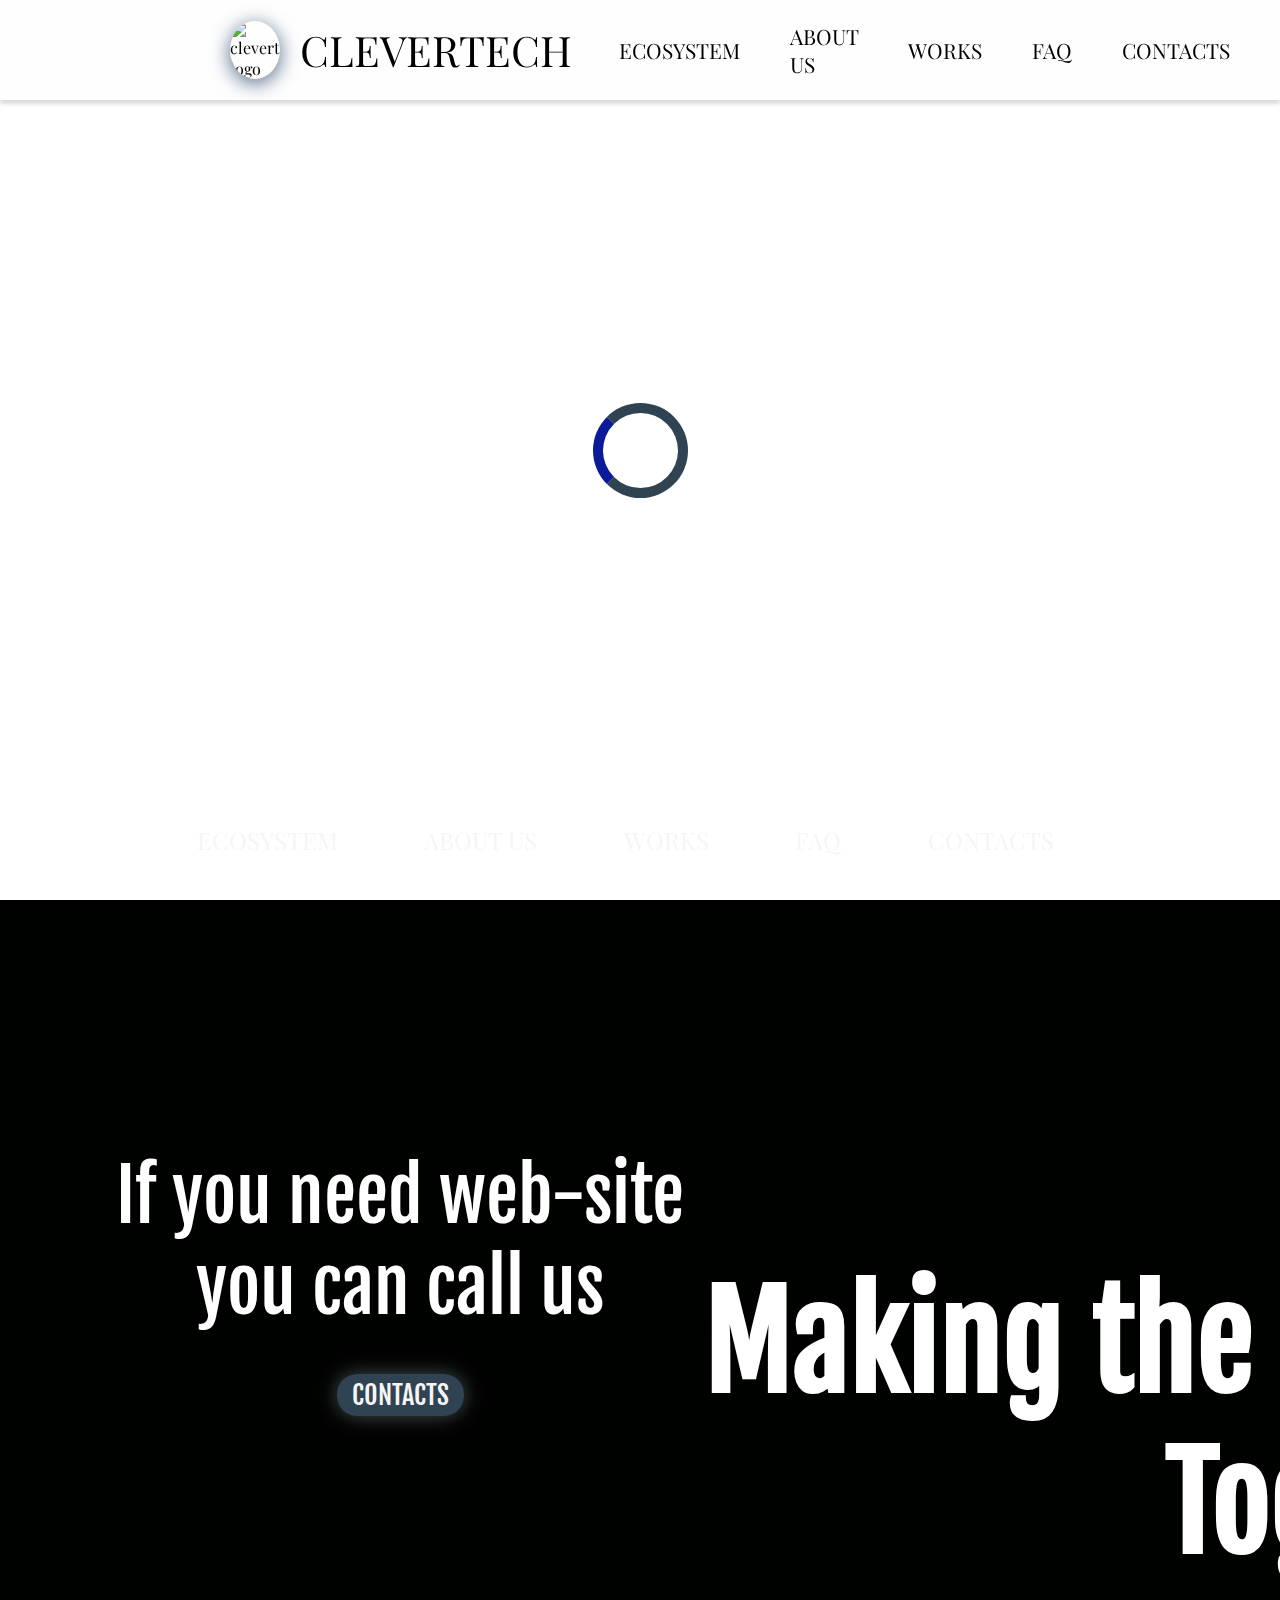
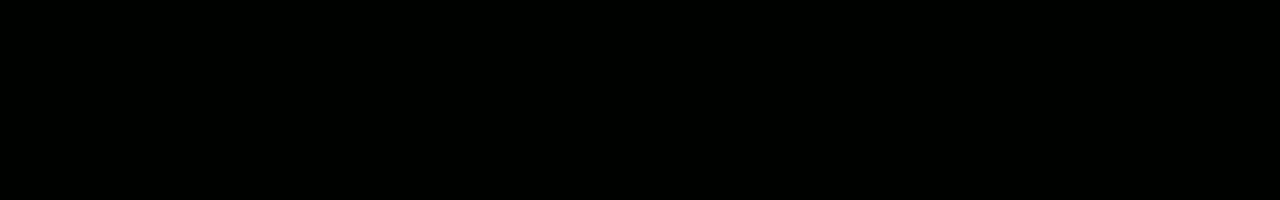
==== commit 09e5196b: "Update index.html" ====
--- a/index.html
+++ b/index.html
@@ -3,96 +3,112 @@
 <head>
     <meta charset="UTF-8">
     <meta http-equiv="X-UA-Compatible" content="IE=edge">
-    <meta name="viewport" content="width=device-width, initial-scale=1.0, maximum-scale=1.0, user-scalable=no">
-    <link rel="stylesheet" href="styles/style.css">
-    <link rel="stylesheet" href="../styles/default-styles.css">
-    <link rel="stylesheet" href="styles/adaptive-styles.css">
-    <link rel="stylesheet" href="../styles/adaptive-default.css">
+    <meta name="viewport" content="width=device-width, initial-scale=1.0">
+    <link rel="stylesheet" href="styles/styles.css">
+    <link rel="stylesheet" href="styles/default-styles.css">
+    <link rel="stylesheet" href="styles/adaptive-default.css">
+
     <link rel="stylesheet" href="pagePilling/style/jquery.pagepiling.css">
     <link rel="preconnect" href="https://fonts.googleapis.com">
     <link rel="preconnect" href="https://fonts.gstatic.com" crossorigin>
     <link href="https://fonts.googleapis.com/css2?family=Playfair+Display&display=swap" rel="stylesheet">
+
     <link rel="preconnect" href="https://fonts.googleapis.com">
     <link rel="preconnect" href="https://fonts.gstatic.com" crossorigin>
     <link href="https://fonts.googleapis.com/css2?family=Fjalla+One&display=swap" rel="stylesheet">
 
     <!-- Favicon -->
-
-    <link rel="apple-touch-icon" sizes="57x57" href="../logo/favicon/apple-icon-57x57.png">
-    <link rel="apple-touch-icon" sizes="60x60" href="../logo/favicon/apple-icon-60x60.png">
-    <link rel="apple-touch-icon" sizes="72x72" href="../logo/favicon/apple-icon-72x72.png">
-    <link rel="apple-touch-icon" sizes="76x76" href="../logo/favicon/apple-icon-76x76.png">
-    <link rel="apple-touch-icon" sizes="114x114" href="../logo/favicon/apple-icon-114x114.png">
-    <link rel="apple-touch-icon" sizes="120x120" href="../logo/favicon/apple-icon-120x120.png">
-    <link rel="apple-touch-icon" sizes="144x144" href="../logo/favicon/apple-icon-144x144.png">
-    <link rel="apple-touch-icon" sizes="152x152" href="../logo/favicon/apple-icon-152x152.png">
-    <link rel="apple-touch-icon" sizes="180x180" href="../logo/favicon/apple-icon-180x180.png">
-    <link rel="icon" type="image/png" sizes="192x192"  href="../logo/favicon/android-icon-192x192.png">
-    <link rel="icon" type="image/png" sizes="32x32" href="../logo/favicon/favicon-32x32.png">
-    <link rel="icon" type="image/png" sizes="96x96" href="../logo/favicon/favicon-96x96.png">
-    <link rel="icon" type="image/png" sizes="16x16" href="../logo/favicon/favicon-16x16.png">
+    <link rel="apple-touch-icon" sizes="57x57" href="logo/favicon/apple-icon-57x57.png">
+    <link rel="apple-touch-icon" sizes="60x60" href="logo/favicon/apple-icon-60x60.png">
+    <link rel="apple-touch-icon" sizes="72x72" href="logo/favicon/apple-icon-72x72.png">
+    <link rel="apple-touch-icon" sizes="76x76" href="logo/favicon/apple-icon-76x76.png">
+    <link rel="apple-touch-icon" sizes="114x114" href="logo/favicon/apple-icon-114x114.png">
+    <link rel="apple-touch-icon" sizes="120x120" href="logo/favicon/apple-icon-120x120.png">
+    <link rel="apple-touch-icon" sizes="144x144" href="logo/favicon/apple-icon-144x144.png">
+    <link rel="apple-touch-icon" sizes="152x152" href="logo/favicon/apple-icon-152x152.png">
+    <link rel="apple-touch-icon" sizes="180x180" href="logo/favicon/apple-icon-180x180.png">
+    <link rel="icon" type="image/png" sizes="192x192" href="logo/favicon/android-icon-192x192.png">
+    <link rel="icon" type="image/png" sizes="32x32" href="logo/favicon/favicon-32x32.png">
+    <link rel="icon" type="image/png" sizes="96x96" href="logo/favicon/favicon-96x96.png">
+    <link rel="icon" type="image/png" sizes="16x16" href="logo/favicon/favicon-16x16.png">
     <link rel="manifest" href="logo/favicon/manifest.json">
     <meta name="msapplication-TileColor" content="#ffffff">
-    <meta name="msapplication-TileImage" content="../logo/favicon/ms-icon-144x144.png">
+    <meta name="msapplication-TileImage" content="logo/favicon/ms-icon-144x144.png">
     <meta name="theme-color" content="#ffffff">
     <title>CleverTech</title>
 </head>
 <body>
-    
     <!-- Header -->
-
     <header>
         <div class="header_content_1">
-            <a class="header_logo_link" href="../index.html">
-                <img src="../logo/CleverTech-Logotip.png" alt="clevertech logo" class="clevertech_logo" width="50px">
+            <a class="header_logo_link" href="#">
+                <img src="logo/CleverTech-Logotip.png" alt="clevertech logo" class="clevertech_logo" width="50px">
                 <p class="logo_name">clevertech</p>
             </a>
         </div>
         <div class="header_content_2">
             <nav class="navig">
-                <a class="header_links" href="#">ecosystem</a>
-                <a class="header_links" href="../aboutUs/index.html">about us</a>
-                <a class="header_links" href="../works/index.html">works</a>
-                <a class="header_links" href="../faq/index.html">faq</a>
-                <a class="header_links" href="../contacts/index.html">contacts</a>
-                <img class="image_back hide" src="../images/x.png" alt="back">
+                <a class="header_links" href="ecosystem/index.html">ecosystem</a>
+                <a class="header_links" href="aboutUs/index.html">about us</a>
+                <a class="header_links" href="works/index.html">works</a>
+                <a class="header_links" href="faq/index.html">faq</a>
+                <a class="header_links" href="contacts/index.html">contacts</a>
+                <img class="image_back hide" src="images/x.png" alt="back">
             </nav>
-            <img class="menu hide" src="../images/menu.png" alt="menu">
+            <img class="menu hide" src="images/menu.png" alt="menu">
         </div>
     </header>
- 
+
     <div class="mask">
         <div class="loader"></div>
     </div>
     <!-- Main-Content -->
 
-    <div class="section sec1">
-       <form action="">
-        <h1 class="form_top_text">Contact with us!</h1>
-        <input type="text" required class="form_inputs" placeholder="name and surname">
-        <input type="email" required class="form_inputs" placeholder="example@example.com">
-        <input type="tel" required class="form_inputs" placeholder="+7(999) 999 99 99">
-        <input type="text" required class="form_inputs" placeholder="Your company name (if any)">
-        <textarea placeholder="Your question" required maxlength="250" ></textarea>
-        <button class="form_submit" name="submit" value="SUBMIT" type="submit">SUBMIT</button>
-       </form>
+    <div id="pagepiling">
+        <div class="section sec1">
+            <div class="main_text_block">
+                <h1 class="header_text">CLEVERTECH MORE THAN JUST WEB 3.0</h1>
+            </div>
+        </div>
+        <div class="section sec2">
+            <section >
+                <div class="container">
+                    <div class="container_block_first">
+                        <p class="container_paragraph">If you need web-site you can call us</p>
+                        <a class="container_contact_link" href="contacts/index.html">Contacts</a>
+                    </div>
+                    <div></div>
+                    <div></div>
+                    <div class="container_block_fourth">
+                        <h3 class="container_header">Making the Future Together</h3>
+                    </div>
+                </div>
+                <div class="star star1"></div>
+                <div class="star star2"></div>
+                <div class="star star3"></div>
+                <div class="star star4"></div>
+                <div class="star star5"></div>
+                <div class="star star6"></div>
+                <div class="star star7"></div>
+                <div class="star star8"></div>
+            </section>
+        </div>
     </div>
 
     <!-- Footer -->
-
     <footer>
-        <a class="footer_links" href="../ecosystem/index.html">ecosystem</a>
-        <a class="footer_links" href="../aboutUs/index.html">about us</a>
-        <a class="footer_links" href="../works/index.html">works</a>
-        <a class="footer_links" href="../faq/index.html">faq</a>
-        <a class="footer_links" href="#">contacts</a>
+        <a class="footer_links" href="ecosystem/index.html">ecosystem</a>
+        <a class="footer_links" href="aboutUs/index.html">about us</a>
+        <a class="footer_links" href="works/index.html">works</a>
+        <a class="footer_links" href="faq/index.html">faq</a>
+        <a class="footer_links" href="contacts/index.html">contacts</a>
     </footer>
 
+    
     <script src="https://code.jquery.com/jquery-3.6.0.js"integrity="sha256-H+K7U5CnXl1h5ywQfKtSj8PCmoN9aaq30gDh27Xc0jk=" crossorigin="anonymous"></script>
     <script src="pagePilling/scripts/jquery.pagepiling.js"></script>
-    <script type="text/javascript" src="scripts/scripts.js"></script>
-    <script type="text/javascript" src="../scripts/preloader.js"></script>
-    <script type="text/javascript" src="../scripts/adaptive-js.js"></script>
-
+    <script type="text/javascript" src="scripts/script.js"></script>
+    <script type="text/javascript" src="scripts/adaptive-js.js"></script>
+    <script type="text/javascript" src="scripts/preloader.js"></script>
 </body>
 </html>
--- a/styles/styles.css
+++ b/styles/styles.css
@@ -0,0 +1,156 @@
+:root{
+    --white-bg: #fefefe;
+    --black-text-header: #000;
+    --black-text-header-hover: #303030;
+    --white-text: #F5F5F5;
+}
+
+/*Main content*/
+.main_text_block{
+    height: 450px;
+    width: 850px;
+    margin: auto;
+    text-align: center;
+}
+.header_text{
+    font-size: 128px;
+    color: var(--white-text);
+    /*text-shadow: 0px 0px 15px rgba(77, 77, 77, 0.8); version-1*/
+    text-shadow: 0px 0px 15px rgb(149 149 149 / 55%); /* version-2 */
+}
+#pp-nav li .active span, .pp-slidesNav .active span{
+    background: #fff!important;
+}
+.sec2{
+    background-image: url(../images/starry-sky-ct.jpg);
+}
+.hide{
+    display: none;
+}
+/*Section 2 stars */
+section{
+    position: relative;
+    width: 100%;
+    height: 100vh;
+    overflow: hidden;
+    background:#000200;
+    display: flex;
+    justify-content: center;
+    align-items: center;
+}
+section h2{
+    color: transparent;
+    font-weight: 900;
+    font-size: 10em;
+    -webkit-text-stroke: 2px #fff;
+    text-transform: uppercase;
+    text-align: center;
+}
+.container{
+    height: 100%;
+    width: 100%;
+    display: grid;
+    grid-template-columns: 1fr 1fr;
+    grid-template-rows: 1fr 1fr;
+    color: #fff;
+    justify-items: center;
+    align-items: center;
+}
+.container_block_first{
+    text-align: center;
+    width: 600px;
+    margin-left: 100px;
+    margin-top: 250px;
+    font-size: 72px;
+}
+.container_paragraph{
+    padding: 0;
+    margin: 0;
+}
+.container_contact_link{
+    color: var(--white-text);
+    text-decoration: none;
+    text-transform: uppercase;
+    font-size: 26px;
+    background: #304352;
+    border-radius: 20px;
+    padding: 5px 15px;
+    box-shadow: 0 0 20px #434f51;
+    transition: .5s all;
+    border: 0px solid var(--white-text) ;    
+}
+.container_contact_link:hover{
+    background: #1F2D38;
+    box-shadow: 0 0 30px #406684;
+    color: #fefefe;
+    border: 1px solid var(--white-text);
+}
+.container_block_fourth{text-align: center;}
+.container_header{
+    font-size: 128px;
+    width: 900px;
+    text-align: right;
+    margin-top: -350px;
+    margin-right: 100px;
+}
+
+section .star{
+    position: absolute;
+    top: 0;
+    left: 0;
+    width: 100%;
+    height: 100%;
+    pointer-events: none;
+    animation: animate 8s ease-in-out infinite,
+               backgroundmove 16s linear infinite;
+}
+section .star .star1{
+    animation-delay: 0s;
+    background: url(../images/stars/star1.png);
+}
+section .star.star2{
+    animation-delay: -1s;
+    background: url(../images/stars/star2.png);
+}
+section .star.star3{
+    animation-delay: -2s;
+    background: url(../images/stars/star3.png);
+}
+section .star.star4{
+    animation-delay: -3s;
+    background: url(../images/stars/star4.png);
+}
+section .star.star5{
+    animation-delay: -4s;
+    background: url(../images/stars/star5.png);
+}
+section .star.star6{
+    animation-delay: -5s;
+    background: url(../images/stars/star6.png);
+}
+section .star.star7{
+    animation-delay: -6s;
+    background: url(../images/stars/star7.png);
+}
+section .star.star8{
+    animation-delay: -7s;
+    background: url(../images/stars/star8.png);
+}
+
+@keyframes animate{
+    0%,20%,40%,60%,80%,100%{
+        opacity: 0;
+    }
+
+    10%,30%,50%,70%,90%{
+        opacity: 1;
+    }
+}
+@keyframes backgroundmove{
+    0%{
+        transform: scale(1);
+    }
+    100%{
+        transform: scale(2);
+    }
+}
